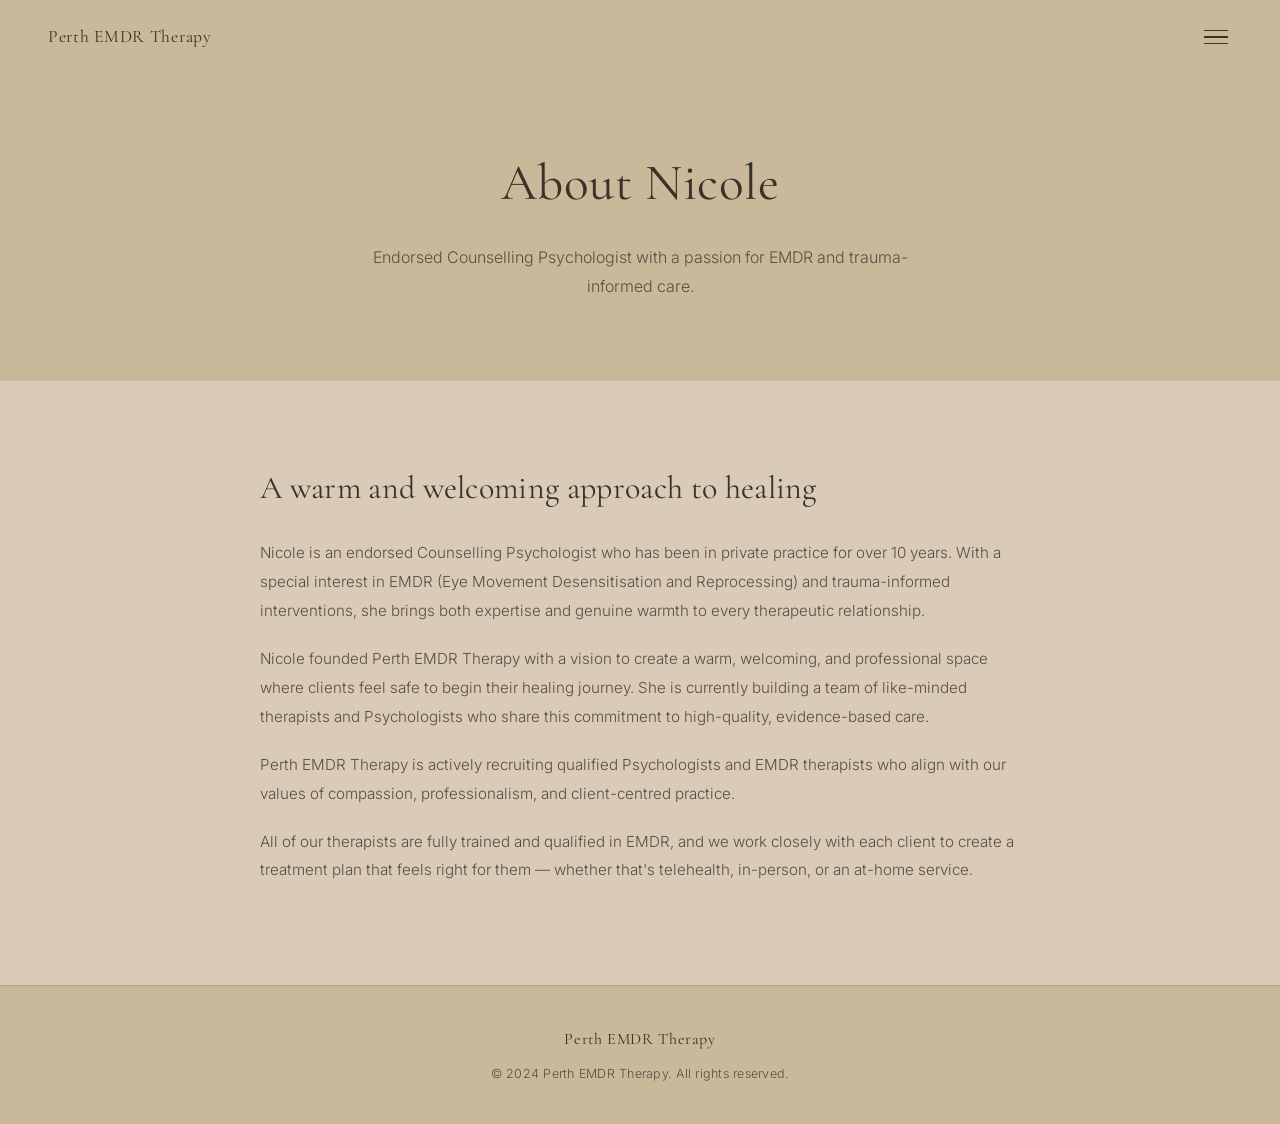
==== about.html @ ef7d59c5 "feat: full redesign matching original Squarespace aesthetic" ====
<!DOCTYPE html>
<html lang="en">
<head>
  <meta charset="UTF-8" />
  <meta name="viewport" content="width=device-width, initial-scale=1.0" />
  <title>About — Perth EMDR Therapy</title>
  <meta name="description" content="Meet Nicole, our endorsed Counselling Psychologist with 10 years of private practice experience specialising in EMDR and trauma-informed care." />
  <link rel="stylesheet" href="css/style.css" />
</head>
<body>

  <!-- NAV -->
  <nav>
    <a href="index.html" class="nav-logo">Perth EMDR Therapy</a>
    <button class="hamburger" aria-label="Open menu">
      <span></span>
      <span></span>
      <span></span>
    </button>
  </nav>

  <!-- NAV OVERLAY -->
  <div class="nav-overlay" role="dialog" aria-label="Navigation menu">
    <button class="nav-close" aria-label="Close menu">&times;</button>
    <a href="index.html">Home</a>
    <a href="about.html">About</a>
    <a href="index.html#services">Services</a>
    <a href="index.html#book">Book Now</a>
    <a href="contact.html">Contact</a>
  </div>

  <!-- PAGE HEADER -->
  <div class="page-header">
    <h1 class="reveal">About Nicole</h1>
    <p class="reveal">Endorsed Counselling Psychologist with a passion for EMDR and trauma-informed care.</p>
  </div>

  <!-- ABOUT CONTENT -->
  <section class="about-section">
    <div class="about-inner">
      <h2 class="reveal">A warm and welcoming approach to healing</h2>
      <p class="reveal">Nicole is an endorsed Counselling Psychologist who has been in private practice for over 10 years. With a special interest in EMDR (Eye Movement Desensitisation and Reprocessing) and trauma-informed interventions, she brings both expertise and genuine warmth to every therapeutic relationship.</p>
      <p class="reveal">Nicole founded Perth EMDR Therapy with a vision to create a warm, welcoming, and professional space where clients feel safe to begin their healing journey. She is currently building a team of like-minded therapists and Psychologists who share this commitment to high-quality, evidence-based care.</p>
      <p class="reveal">Perth EMDR Therapy is actively recruiting qualified Psychologists and EMDR therapists who align with our values of compassion, professionalism, and client-centred practice.</p>
      <p class="reveal">All of our therapists are fully trained and qualified in EMDR, and we work closely with each client to create a treatment plan that feels right for them — whether that's telehealth, in-person, or an at-home service.</p>
    </div>
  </section>

  <!-- FOOTER -->
  <footer>
    <span class="footer-logo">Perth EMDR Therapy</span>
    <small>&copy; 2024 Perth EMDR Therapy. All rights reserved.</small>
  </footer>

  <script src="js/main.js"></script>
</body>
</html>
---- css/style.css ----
/* ============================================
   Perth EMDR Therapy — Main Stylesheet
   Matching original Squarespace aesthetic
   ============================================ */

@import url('https://fonts.googleapis.com/css2?family=Cormorant+Garamond:ital,wght@0,300;0,400;0,500;0,600;1,300;1,400&family=Inter:wght@300;400;500&display=swap');

*, *::before, *::after {
  box-sizing: border-box;
  margin: 0;
  padding: 0;
}

:root {
  --bg: #c9b99a;
  --bg-light: #d9cbb8;
  --bg-dark: #b5a48a;
  --text: #3a3228;
  --text-muted: #5a4e43;
  --font-heading: 'Cormorant Garamond', Georgia, serif;
  --font-body: 'Inter', 'Helvetica Neue', Helvetica, Arial, sans-serif;
}

html {
  scroll-behavior: smooth;
}

body {
  background-color: var(--bg);
  color: var(--text);
  font-family: var(--font-body);
  font-weight: 300;
  font-size: 16px;
  line-height: 1.7;
  -webkit-font-smoothing: antialiased;
}

/* ============================================
   NAV
   ============================================ */
nav {
  position: fixed;
  top: 0;
  left: 0;
  right: 0;
  z-index: 100;
  background: var(--bg);
  display: flex;
  align-items: center;
  justify-content: space-between;
  padding: 22px 48px;
}

.nav-logo {
  font-family: var(--font-heading);
  font-weight: 400;
  font-size: 1.1rem;
  letter-spacing: 0.04em;
  color: var(--text);
  text-decoration: none;
}

.hamburger {
  background: none;
  border: none;
  cursor: pointer;
  padding: 4px;
  display: flex;
  flex-direction: column;
  gap: 5px;
}

.hamburger span {
  display: block;
  width: 24px;
  height: 1.5px;
  background: var(--text);
  transition: all 0.3s ease;
}

/* Mobile nav overlay */
.nav-overlay {
  position: fixed;
  inset: 0;
  background: var(--bg);
  z-index: 200;
  display: flex;
  flex-direction: column;
  align-items: center;
  justify-content: center;
  gap: 2.5rem;
  opacity: 0;
  pointer-events: none;
  transition: opacity 0.3s ease;
}

.nav-overlay.open {
  opacity: 1;
  pointer-events: all;
}

.nav-overlay a {
  font-family: var(--font-heading);
  font-size: 2rem;
  font-weight: 400;
  color: var(--text);
  text-decoration: none;
  letter-spacing: 0.05em;
  transition: opacity 0.2s;
}

.nav-overlay a:hover {
  opacity: 0.6;
}

.nav-close {
  position: absolute;
  top: 22px;
  right: 48px;
  background: none;
  border: none;
  cursor: pointer;
  font-size: 1.8rem;
  color: var(--text);
  line-height: 1;
  font-weight: 300;
}

/* ============================================
   HERO
   ============================================ */
.hero {
  display: grid;
  grid-template-columns: 1fr 1fr;
  min-height: 100vh;
  padding-top: 70px;
}

.hero-image {
  overflow: hidden;
}

.hero-image img {
  width: 100%;
  height: 100%;
  object-fit: cover;
  display: block;
}

.hero-content {
  display: flex;
  align-items: center;
  padding: 80px 72px 80px 64px;
  background: var(--bg);
}

.hero-text h1 {
  font-family: var(--font-heading);
  font-size: clamp(2.2rem, 3.5vw, 3.4rem);
  font-weight: 400;
  line-height: 1.2;
  color: var(--text);
  margin-bottom: 1.5rem;
  letter-spacing: 0.01em;
}

.hero-text p {
  font-size: 1rem;
  font-weight: 300;
  color: var(--text-muted);
  line-height: 1.8;
  max-width: 400px;
}

/* ============================================
   SERVICES SECTION
   ============================================ */
.services {
  background: var(--bg-light);
  padding: 80px 48px;
}

.services-heading {
  font-family: var(--font-heading);
  font-size: 1.1rem;
  font-weight: 400;
  letter-spacing: 0.08em;
  text-transform: uppercase;
  color: var(--text-muted);
  margin-bottom: 48px;
  text-align: center;
}

.services-grid {
  display: grid;
  grid-template-columns: repeat(3, 1fr);
  gap: 40px;
  max-width: 1100px;
  margin: 0 auto;
}

.service-card {
  background: none;
  border: none;
  text-align: left;
}

.service-card img {
  width: 100%;
  aspect-ratio: 4/3;
  object-fit: cover;
  display: block;
  margin-bottom: 20px;
}

.service-card h3 {
  font-family: var(--font-heading);
  font-size: 1.25rem;
  font-weight: 400;
  color: var(--text);
  margin-bottom: 6px;
  letter-spacing: 0.01em;
}

.service-price {
  font-size: 0.85rem;
  font-weight: 400;
  color: var(--text-muted);
  margin-bottom: 10px;
  letter-spacing: 0.02em;
}

.service-card p {
  font-size: 0.9rem;
  font-weight: 300;
  color: var(--text-muted);
  line-height: 1.7;
}

/* ============================================
   INFO BLURB
   ============================================ */
.info-blurb {
  background: var(--bg);
  padding: 72px 48px;
  text-align: center;
}

.info-blurb p {
  font-family: var(--font-heading);
  font-size: 1.3rem;
  font-weight: 400;
  font-style: italic;
  color: var(--text);
  max-width: 780px;
  margin: 0 auto;
  line-height: 1.8;
}

/* ============================================
   BOOKING / CONTACT SECTION
   ============================================ */
.booking {
  background: var(--bg-dark);
  padding: 80px 48px;
}

.booking-inner {
  max-width: 680px;
  margin: 0 auto;
}

.booking h2 {
  font-family: var(--font-heading);
  font-size: clamp(2rem, 3.5vw, 3rem);
  font-weight: 400;
  color: var(--text);
  margin-bottom: 1rem;
  letter-spacing: 0.01em;
  line-height: 1.2;
}

.booking > .booking-inner > p {
  font-size: 0.95rem;
  font-weight: 300;
  color: var(--text-muted);
  margin-bottom: 40px;
  line-height: 1.8;
}

.contact-form {
  display: flex;
  flex-direction: column;
  gap: 18px;
}

.form-row {
  display: grid;
  grid-template-columns: 1fr 1fr;
  gap: 18px;
}

.contact-form input,
.contact-form textarea {
  width: 100%;
  padding: 14px 16px;
  background: rgba(58, 50, 40, 0.08);
  border: 1px solid rgba(58, 50, 40, 0.25);
  border-radius: 0;
  color: var(--text);
  font-family: var(--font-body);
  font-size: 0.9rem;
  font-weight: 300;
  outline: none;
  transition: border-color 0.2s;
}

.contact-form input::placeholder,
.contact-form textarea::placeholder {
  color: var(--text-muted);
  opacity: 0.7;
}

.contact-form input:focus,
.contact-form textarea:focus {
  border-color: var(--text);
}

.contact-form textarea {
  min-height: 140px;
  resize: vertical;
}

.submit-btn {
  align-self: flex-start;
  background: var(--text);
  color: var(--bg-light);
  border: none;
  padding: 14px 40px;
  font-family: var(--font-body);
  font-size: 0.85rem;
  font-weight: 400;
  letter-spacing: 0.08em;
  text-transform: uppercase;
  cursor: pointer;
  transition: opacity 0.2s;
}

.submit-btn:hover {
  opacity: 0.75;
}

.form-success {
  display: none;
  padding: 20px;
  background: rgba(58, 50, 40, 0.1);
  border-left: 3px solid var(--text);
  font-family: var(--font-heading);
  font-size: 1.1rem;
  font-style: italic;
  color: var(--text);
  margin-top: 16px;
}

/* ============================================
   FOOTER
   ============================================ */
footer {
  background: var(--bg);
  padding: 40px 48px;
  border-top: 1px solid rgba(58, 50, 40, 0.15);
  display: flex;
  flex-direction: column;
  align-items: center;
  gap: 10px;
}

.footer-logo {
  font-family: var(--font-heading);
  font-size: 1rem;
  font-weight: 400;
  color: var(--text);
  letter-spacing: 0.04em;
}

footer small {
  font-size: 0.78rem;
  font-weight: 300;
  color: var(--text-muted);
  letter-spacing: 0.02em;
}

/* ============================================
   PAGE HEADER (for inner pages)
   ============================================ */
.page-header {
  padding: 140px 48px 80px;
  background: var(--bg);
  text-align: center;
}

.page-header h1 {
  font-family: var(--font-heading);
  font-size: clamp(2rem, 4vw, 3.5rem);
  font-weight: 400;
  color: var(--text);
  letter-spacing: 0.01em;
  margin-bottom: 1rem;
}

.page-header p {
  font-size: 1rem;
  font-weight: 300;
  color: var(--text-muted);
  max-width: 560px;
  margin: 0 auto;
  line-height: 1.8;
}

/* ============================================
   ABOUT PAGE
   ============================================ */
.about-section {
  background: var(--bg-light);
  padding: 80px 48px;
}

.about-inner {
  max-width: 760px;
  margin: 0 auto;
}

.about-inner h2 {
  font-family: var(--font-heading);
  font-size: 2rem;
  font-weight: 400;
  color: var(--text);
  margin-bottom: 1.5rem;
  letter-spacing: 0.01em;
}

.about-inner p {
  font-size: 0.95rem;
  font-weight: 300;
  color: var(--text-muted);
  line-height: 1.9;
  margin-bottom: 1.2rem;
}

/* ============================================
   CONTACT PAGE
   ============================================ */
.contact-section {
  background: var(--bg-dark);
  padding: 80px 48px;
}

/* ============================================
   SCROLL REVEAL ANIMATIONS
   ============================================ */
.reveal {
  opacity: 0;
  transform: translateY(24px);
  transition: opacity 0.7s ease, transform 0.7s ease;
}

.reveal.visible {
  opacity: 1;
  transform: translateY(0);
}

/* ============================================
   RESPONSIVE
   ============================================ */
@media (max-width: 900px) {
  nav {
    padding: 18px 24px;
  }

  .nav-close {
    right: 24px;
  }

  .hero {
    grid-template-columns: 1fr;
    min-height: auto;
  }

  .hero-image {
    height: 55vw;
    min-height: 260px;
  }

  .hero-content {
    padding: 56px 32px;
  }

  .hero-text h1 {
    font-size: 2rem;
  }

  .services {
    padding: 60px 24px;
  }

  .services-grid {
    grid-template-columns: 1fr;
    gap: 48px;
  }

  .info-blurb {
    padding: 56px 24px;
  }

  .info-blurb p {
    font-size: 1.1rem;
  }

  .booking {
    padding: 60px 24px;
  }

  .form-row {
    grid-template-columns: 1fr;
  }

  footer {
    padding: 32px 24px;
  }

  .page-header {
    padding: 120px 24px 60px;
  }

  .about-section,
  .contact-section {
    padding: 60px 24px;
  }
}

@media (max-width: 600px) {
  .hero-content {
    padding: 44px 20px;
  }

  .hero-text h1 {
    font-size: 1.75rem;
  }

  .booking h2 {
    font-size: 1.75rem;
  }
}
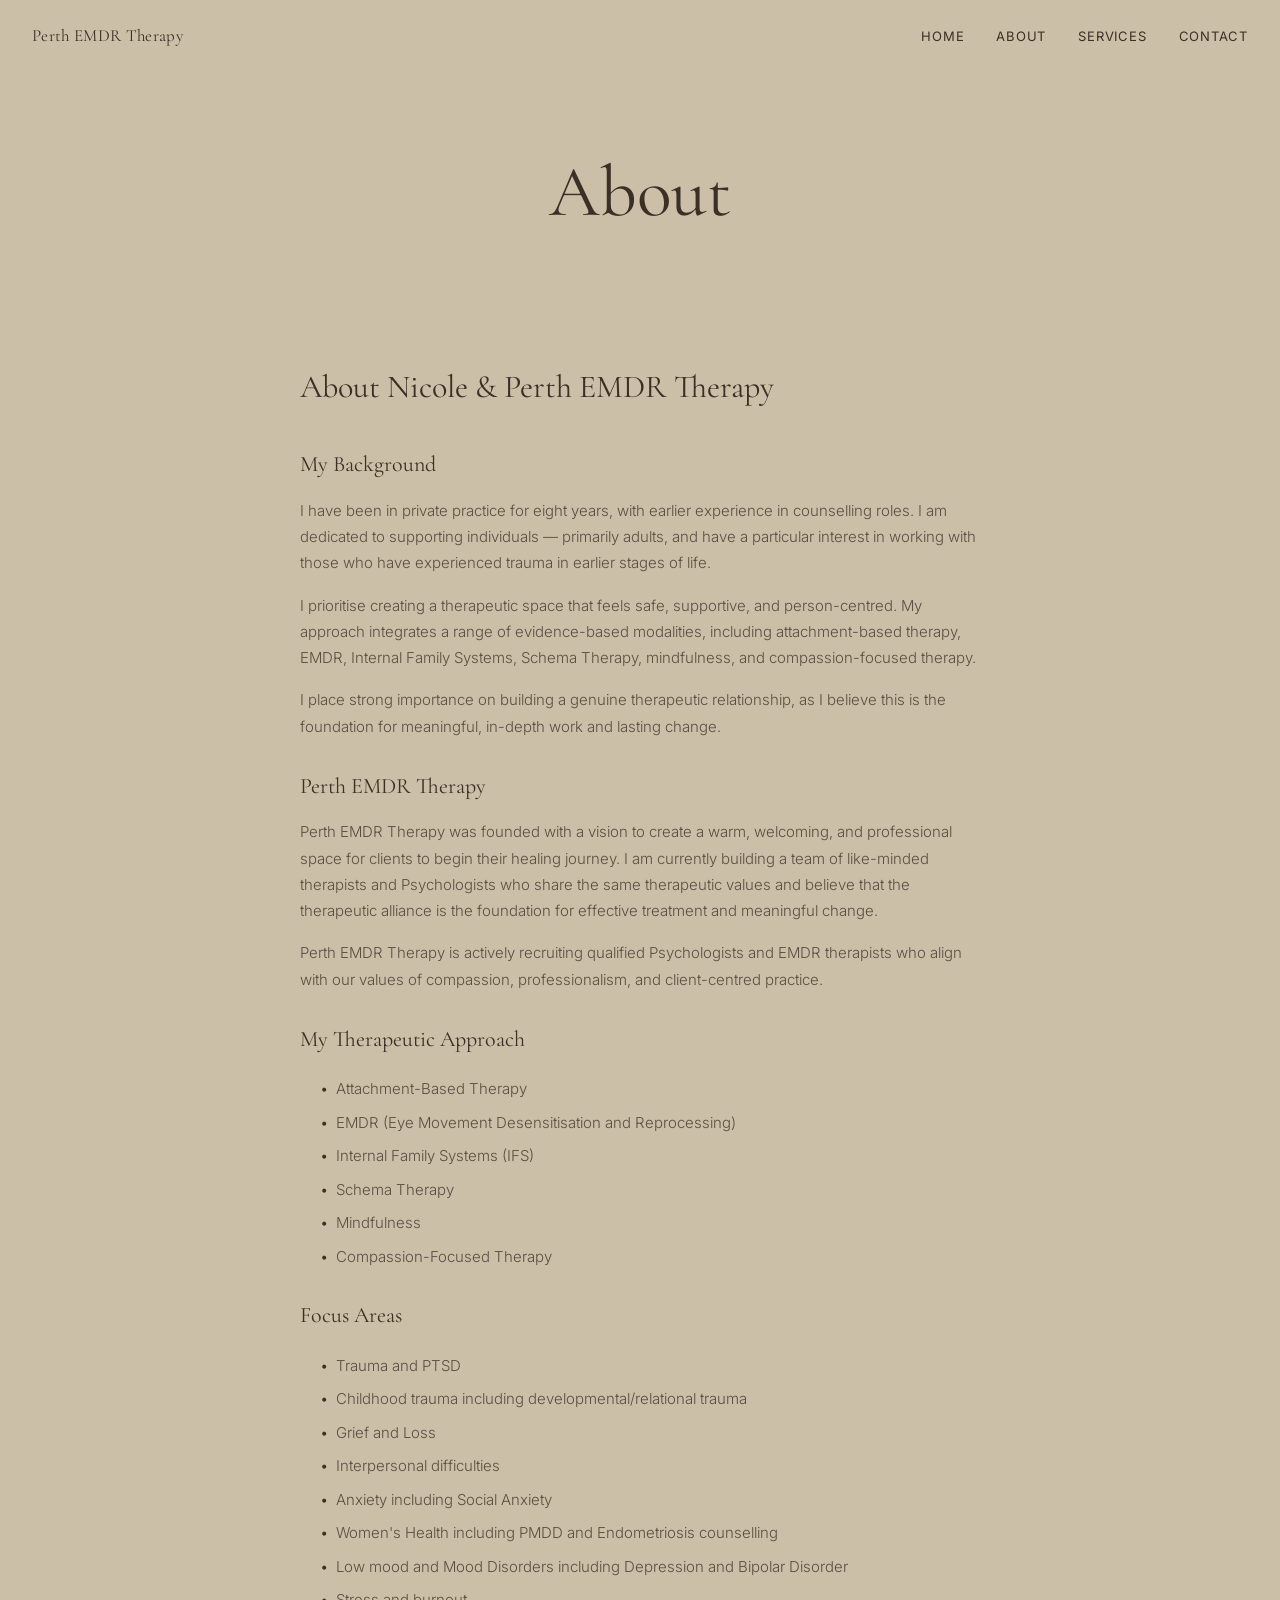
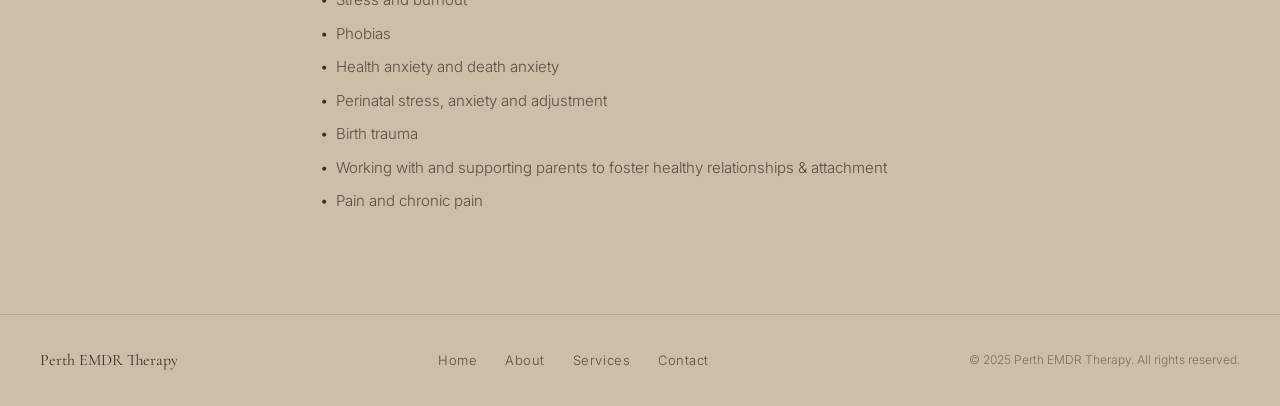
==== commit b5e8c69e: "feat: fix desktop nav, build about/services/contact pages with proper styling" ====
--- a/about.html
+++ b/about.html
@@ -1,55 +1,102 @@
 <!DOCTYPE html>
 <html lang="en">
 <head>
-  <meta charset="UTF-8" />
-  <meta name="viewport" content="width=device-width, initial-scale=1.0" />
-  <title>About — Perth EMDR Therapy</title>
-  <meta name="description" content="Meet Nicole, our endorsed Counselling Psychologist with 10 years of private practice experience specialising in EMDR and trauma-informed care." />
-  <link rel="stylesheet" href="css/style.css" />
+  <meta charset="UTF-8">
+  <meta name="viewport" content="width=device-width, initial-scale=1.0">
+  <title>About | Perth EMDR Therapy</title>
+  <link rel="preconnect" href="https://fonts.googleapis.com">
+  <link rel="preconnect" href="https://fonts.gstatic.com" crossorigin>
+  <link href="https://fonts.googleapis.com/css2?family=Cormorant+Garamond:ital,wght@0,300;0,400;0,500;1,300;1,400&family=Inter:wght@300;400;500&display=swap" rel="stylesheet">
+  <link rel="stylesheet" href="css/style.css">
 </head>
 <body>
 
   <!-- NAV -->
-  <nav>
+  <nav class="nav">
     <a href="index.html" class="nav-logo">Perth EMDR Therapy</a>
-    <button class="hamburger" aria-label="Open menu">
+    <div class="nav-desktop">
+      <a href="index.html">Home</a>
+      <a href="about.html">About</a>
+      <a href="services.html">Services</a>
+      <a href="contact.html">Contact</a>
+    </div>
+    <button class="nav-hamburger" id="hamburger" aria-label="Menu">
       <span></span>
       <span></span>
       <span></span>
     </button>
+    <div class="nav-menu" id="nav-menu">
+      <a href="index.html">Home</a>
+      <a href="about.html">About</a>
+      <a href="services.html">Services</a>
+      <a href="contact.html">Contact</a>
+    </div>
   </nav>
 
-  <!-- NAV OVERLAY -->
-  <div class="nav-overlay" role="dialog" aria-label="Navigation menu">
-    <button class="nav-close" aria-label="Close menu">&times;</button>
-    <a href="index.html">Home</a>
-    <a href="about.html">About</a>
-    <a href="index.html#services">Services</a>
-    <a href="index.html#book">Book Now</a>
-    <a href="contact.html">Contact</a>
-  </div>
+  <!-- PAGE HERO -->
+  <section class="page-hero">
+    <h1>About</h1>
+  </section>
 
-  <!-- PAGE HEADER -->
-  <div class="page-header">
-    <h1 class="reveal">About Nicole</h1>
-    <p class="reveal">Endorsed Counselling Psychologist with a passion for EMDR and trauma-informed care.</p>
-  </div>
+  <!-- CONTENT -->
+  <section class="page-content">
+    <div class="content-wrapper">
+      <h2>About Nicole & Perth EMDR Therapy</h2>
+      
+      <h3>My Background</h3>
+      <p>I have been in private practice for eight years, with earlier experience in counselling roles. I am dedicated to supporting individuals — primarily adults, and have a particular interest in working with those who have experienced trauma in earlier stages of life.</p>
 
-  <!-- ABOUT CONTENT -->
-  <section class="about-section">
-    <div class="about-inner">
-      <h2 class="reveal">A warm and welcoming approach to healing</h2>
-      <p class="reveal">Nicole is an endorsed Counselling Psychologist who has been in private practice for over 10 years. With a special interest in EMDR (Eye Movement Desensitisation and Reprocessing) and trauma-informed interventions, she brings both expertise and genuine warmth to every therapeutic relationship.</p>
-      <p class="reveal">Nicole founded Perth EMDR Therapy with a vision to create a warm, welcoming, and professional space where clients feel safe to begin their healing journey. She is currently building a team of like-minded therapists and Psychologists who share this commitment to high-quality, evidence-based care.</p>
-      <p class="reveal">Perth EMDR Therapy is actively recruiting qualified Psychologists and EMDR therapists who align with our values of compassion, professionalism, and client-centred practice.</p>
-      <p class="reveal">All of our therapists are fully trained and qualified in EMDR, and we work closely with each client to create a treatment plan that feels right for them — whether that's telehealth, in-person, or an at-home service.</p>
+      <p>I prioritise creating a therapeutic space that feels safe, supportive, and person-centred. My approach integrates a range of evidence-based modalities, including attachment-based therapy, EMDR, Internal Family Systems, Schema Therapy, mindfulness, and compassion-focused therapy.</p>
+
+      <p>I place strong importance on building a genuine therapeutic relationship, as I believe this is the foundation for meaningful, in-depth work and lasting change.</p>
+
+      <h3>Perth EMDR Therapy</h3>
+      <p>Perth EMDR Therapy was founded with a vision to create a warm, welcoming, and professional space for clients to begin their healing journey. I am currently building a team of like-minded therapists and Psychologists who share the same therapeutic values and believe that the therapeutic alliance is the foundation for effective treatment and meaningful change.</p>
+
+      <p>Perth EMDR Therapy is actively recruiting qualified Psychologists and EMDR therapists who align with our values of compassion, professionalism, and client-centred practice.</p>
+
+      <h3>My Therapeutic Approach</h3>
+      <ul class="therapy-list">
+        <li>Attachment-Based Therapy</li>
+        <li>EMDR (Eye Movement Desensitisation and Reprocessing)</li>
+        <li>Internal Family Systems (IFS)</li>
+        <li>Schema Therapy</li>
+        <li>Mindfulness</li>
+        <li>Compassion-Focused Therapy</li>
+      </ul>
+
+      <h3>Focus Areas</h3>
+      <ul class="focus-list">
+        <li>Trauma and PTSD</li>
+        <li>Childhood trauma including developmental/relational trauma</li>
+        <li>Grief and Loss</li>
+        <li>Interpersonal difficulties</li>
+        <li>Anxiety including Social Anxiety</li>
+        <li>Women's Health including PMDD and Endometriosis counselling</li>
+        <li>Low mood and Mood Disorders including Depression and Bipolar Disorder</li>
+        <li>Stress and burnout</li>
+        <li>Phobias</li>
+        <li>Health anxiety and death anxiety</li>
+        <li>Perinatal stress, anxiety and adjustment</li>
+        <li>Birth trauma</li>
+        <li>Working with and supporting parents to foster healthy relationships & attachment</li>
+        <li>Pain and chronic pain</li>
+      </ul>
     </div>
   </section>
 
   <!-- FOOTER -->
-  <footer>
-    <span class="footer-logo">Perth EMDR Therapy</span>
-    <small>&copy; 2024 Perth EMDR Therapy. All rights reserved.</small>
+  <footer class="footer">
+    <div class="footer-inner">
+      <span class="footer-logo">Perth EMDR Therapy</span>
+      <nav class="footer-nav">
+        <a href="index.html">Home</a>
+        <a href="about.html">About</a>
+        <a href="services.html">Services</a>
+        <a href="contact.html">Contact</a>
+      </nav>
+      <span class="footer-copy">© 2025 Perth EMDR Therapy. All rights reserved.</span>
+    </div>
   </footer>
 
   <script src="js/main.js"></script>
--- a/css/style.css
+++ b/css/style.css
@@ -1,76 +1,79 @@
-/* ============================================
-   Perth EMDR Therapy — Main Stylesheet
-   Matching original Squarespace aesthetic
-   ============================================ */
-
-@import url('https://fonts.googleapis.com/css2?family=Cormorant+Garamond:ital,wght@0,300;0,400;0,500;0,600;1,300;1,400&family=Inter:wght@300;400;500&display=swap');
-
-*, *::before, *::after {
-  box-sizing: border-box;
-  margin: 0;
-  padding: 0;
-}
+/* =========================================
+   PERTH EMDR THERAPY — Matching Squarespace
+   ========================================= */
+
+*, *::before, *::after { box-sizing: border-box; margin: 0; padding: 0; }
 
 :root {
-  --bg: #c9b99a;
-  --bg-light: #d9cbb8;
-  --bg-dark: #b5a48a;
-  --text: #3a3228;
-  --text-muted: #5a4e43;
-  --font-heading: 'Cormorant Garamond', Georgia, serif;
-  --font-body: 'Inter', 'Helvetica Neue', Helvetica, Arial, sans-serif;
-}
-
-html {
-  scroll-behavior: smooth;
-}
+  --bg:       #cbbfa8;   /* warm sandy taupe — matches Squarespace exactly */
+  --bg-light: #d9ccb8;   /* slightly lighter for services */
+  --bg-book:  #b8a88e;   /* darker for booking section */
+  --text:     #3a3025;   /* dark warm brown */
+  --text-mid: #5a4f42;
+  --serif:    'Cormorant Garamond', Georgia, serif;
+  --sans:     'Inter', Helvetica Neue, sans-serif;
+}
+
+html { scroll-behavior: smooth; }
 
 body {
-  background-color: var(--bg);
-  color: var(--text);
-  font-family: var(--font-body);
+  background: var(--bg);
+  color: var(--text);
+  font-family: var(--sans);
   font-weight: 300;
   font-size: 16px;
   line-height: 1.7;
-  -webkit-font-smoothing: antialiased;
-}
-
-/* ============================================
-   NAV
-   ============================================ */
-nav {
-  position: fixed;
-  top: 0;
-  left: 0;
-  right: 0;
-  z-index: 100;
-  background: var(--bg);
+}
+
+/* ---- NAV ---- */
+.nav {
   display: flex;
   align-items: center;
   justify-content: space-between;
-  padding: 22px 48px;
+  padding: 22px 32px;
+  background: var(--bg);
+  position: relative;
+  z-index: 100;
 }
 
 .nav-logo {
-  font-family: var(--font-heading);
-  font-weight: 400;
-  font-size: 1.1rem;
-  letter-spacing: 0.04em;
+  font-family: var(--serif);
+  font-size: 17px;
+  font-weight: 400;
   color: var(--text);
   text-decoration: none;
-}
-
-.hamburger {
+  letter-spacing: 0.02em;
+}
+
+.nav-desktop {
+  display: flex;
+  gap: 32px;
+}
+
+.nav-desktop a {
+  font-family: var(--sans);
+  font-size: 13px;
+  font-weight: 400;
+  color: var(--text);
+  text-decoration: none;
+  letter-spacing: 0.06em;
+  text-transform: uppercase;
+  transition: opacity 0.2s;
+}
+
+.nav-desktop a:hover { opacity: 0.6; }
+
+.nav-hamburger {
+  display: none;
+  flex-direction: column;
+  gap: 5px;
   background: none;
   border: none;
   cursor: pointer;
   padding: 4px;
-  display: flex;
-  flex-direction: column;
-  gap: 5px;
-}
-
-.hamburger span {
+}
+
+.nav-hamburger span {
   display: block;
   width: 24px;
   height: 1.5px;
@@ -78,62 +81,46 @@
   transition: all 0.3s ease;
 }
 
-/* Mobile nav overlay */
-.nav-overlay {
-  position: fixed;
-  inset: 0;
-  background: var(--bg);
-  z-index: 200;
-  display: flex;
+.nav-hamburger.open span:nth-child(1) { transform: translateY(6.5px) rotate(45deg); }
+.nav-hamburger.open span:nth-child(2) { opacity: 0; }
+.nav-hamburger.open span:nth-child(3) { transform: translateY(-6.5px) rotate(-45deg); }
+
+.nav-menu {
+  display: none;
+  position: absolute;
+  top: 100%;
+  left: 0; right: 0;
+  background: var(--bg);
+  padding: 20px 32px 28px;
   flex-direction: column;
-  align-items: center;
-  justify-content: center;
-  gap: 2.5rem;
-  opacity: 0;
-  pointer-events: none;
-  transition: opacity 0.3s ease;
-}
-
-.nav-overlay.open {
-  opacity: 1;
-  pointer-events: all;
-}
-
-.nav-overlay a {
-  font-family: var(--font-heading);
-  font-size: 2rem;
+  gap: 4px;
+  border-top: 1px solid rgba(58,48,37,0.15);
+  z-index: 99;
+}
+
+.nav-menu.open { display: flex; }
+
+.nav-menu a {
+  font-family: var(--sans);
+  font-size: 14px;
   font-weight: 400;
   color: var(--text);
   text-decoration: none;
-  letter-spacing: 0.05em;
-  transition: opacity 0.2s;
-}
-
-.nav-overlay a:hover {
-  opacity: 0.6;
-}
-
-.nav-close {
-  position: absolute;
-  top: 22px;
-  right: 48px;
-  background: none;
-  border: none;
-  cursor: pointer;
-  font-size: 1.8rem;
-  color: var(--text);
-  line-height: 1;
-  font-weight: 300;
-}
-
-/* ============================================
-   HERO
-   ============================================ */
+  letter-spacing: 0.06em;
+  text-transform: uppercase;
+  padding: 10px 0;
+  border-bottom: 1px solid rgba(58,48,37,0.1);
+}
+
+.nav-menu a:last-child { border-bottom: none; }
+.nav-menu a:hover { opacity: 0.6; }
+
+/* ---- HERO ---- */
 .hero {
   display: grid;
   grid-template-columns: 1fr 1fr;
-  min-height: 100vh;
-  padding-top: 70px;
+  min-height: 480px;
+  background: var(--bg);
 }
 
 .hero-image {
@@ -144,410 +131,437 @@
   width: 100%;
   height: 100%;
   object-fit: cover;
+  object-position: center;
   display: block;
 }
 
-.hero-content {
+.hero-text {
   display: flex;
-  align-items: center;
-  padding: 80px 72px 80px 64px;
+  flex-direction: column;
+  justify-content: center;
+  padding: 60px 56px 60px 48px;
   background: var(--bg);
 }
 
 .hero-text h1 {
-  font-family: var(--font-heading);
-  font-size: clamp(2.2rem, 3.5vw, 3.4rem);
+  font-family: var(--serif);
+  font-size: clamp(32px, 4vw, 52px);
   font-weight: 400;
   line-height: 1.2;
   color: var(--text);
-  margin-bottom: 1.5rem;
+  margin-bottom: 24px;
+}
+
+.hero-text p {
+  font-size: 15px;
+  font-weight: 300;
+  color: var(--text-mid);
+  line-height: 1.75;
+  max-width: 420px;
+}
+
+/* ---- SERVICES ---- */
+.services-section {
+  background: var(--bg-light);
+  padding: 64px 40px;
+}
+
+.services-heading {
+  font-family: var(--serif);
+  font-size: 28px;
+  font-weight: 400;
+  color: var(--text);
+  margin-bottom: 40px;
   letter-spacing: 0.01em;
-}
-
-.hero-text p {
-  font-size: 1rem;
-  font-weight: 300;
-  color: var(--text-muted);
-  line-height: 1.8;
-  max-width: 400px;
-}
-
-/* ============================================
-   SERVICES SECTION
-   ============================================ */
-.services {
-  background: var(--bg-light);
-  padding: 80px 48px;
-}
-
-.services-heading {
-  font-family: var(--font-heading);
-  font-size: 1.1rem;
-  font-weight: 400;
-  letter-spacing: 0.08em;
-  text-transform: uppercase;
-  color: var(--text-muted);
-  margin-bottom: 48px;
-  text-align: center;
 }
 
 .services-grid {
   display: grid;
   grid-template-columns: repeat(3, 1fr);
-  gap: 40px;
-  max-width: 1100px;
-  margin: 0 auto;
-}
-
-.service-card {
-  background: none;
-  border: none;
-  text-align: left;
-}
-
-.service-card img {
+  gap: 32px;
+}
+
+.service-card a {
+  display: block;
+  text-decoration: none;
+  color: inherit;
+}
+
+.service-card-img {
   width: 100%;
   aspect-ratio: 4/3;
+  overflow: hidden;
+  margin-bottom: 18px;
+}
+
+.service-card-img img {
+  width: 100%;
+  height: 100%;
   object-fit: cover;
   display: block;
-  margin-bottom: 20px;
-}
-
-.service-card h3 {
-  font-family: var(--font-heading);
-  font-size: 1.25rem;
+  transition: transform 0.5s ease;
+}
+
+.service-card:hover .service-card-img img {
+  transform: scale(1.03);
+}
+
+.service-card-body h3 {
+  font-family: var(--serif);
+  font-size: 20px;
   font-weight: 400;
   color: var(--text);
   margin-bottom: 6px;
-  letter-spacing: 0.01em;
 }
 
 .service-price {
-  font-size: 0.85rem;
-  font-weight: 400;
-  color: var(--text-muted);
+  font-size: 14px;
+  font-weight: 500;
+  color: var(--text-mid);
   margin-bottom: 10px;
-  letter-spacing: 0.02em;
-}
-
-.service-card p {
-  font-size: 0.9rem;
-  font-weight: 300;
-  color: var(--text-muted);
+  letter-spacing: 0.03em;
+}
+
+.service-card-body p {
+  font-size: 14px;
+  font-weight: 300;
+  color: var(--text-mid);
   line-height: 1.7;
-}
-
-/* ============================================
-   INFO BLURB
-   ============================================ */
+  margin-bottom: 12px;
+}
+
+.service-link {
+  font-size: 13px;
+  font-weight: 400;
+  color: var(--text);
+  letter-spacing: 0.06em;
+  text-transform: uppercase;
+  opacity: 0.6;
+}
+
+/* ---- INFO BLURB ---- */
 .info-blurb {
   background: var(--bg);
-  padding: 72px 48px;
+  padding: 56px 40px;
   text-align: center;
 }
 
 .info-blurb p {
-  font-family: var(--font-heading);
-  font-size: 1.3rem;
-  font-weight: 400;
+  font-family: var(--serif);
+  font-size: clamp(18px, 2.5vw, 24px);
+  font-weight: 300;
   font-style: italic;
   color: var(--text);
-  max-width: 780px;
+  max-width: 760px;
   margin: 0 auto;
-  line-height: 1.8;
-}
-
-/* ============================================
-   BOOKING / CONTACT SECTION
-   ============================================ */
-.booking {
-  background: var(--bg-dark);
-  padding: 80px 48px;
-}
-
-.booking-inner {
-  max-width: 680px;
+  line-height: 1.7;
+}
+
+/* ---- BOOKING SECTION ---- */
+.booking-section {
+  background: var(--bg-book);
+  padding: 80px 40px;
+}
+
+.booking-section h2 {
+  font-family: var(--serif);
+  font-size: clamp(36px, 5vw, 64px);
+  font-weight: 400;
+  color: var(--text);
+  text-align: center;
+  margin-bottom: 12px;
+  line-height: 1.1;
+}
+
+.booking-sub {
+  text-align: center;
+  font-size: 15px;
+  font-weight: 300;
+  color: var(--text-mid);
+  margin-bottom: 48px;
+  max-width: 500px;
+  margin-left: auto;
+  margin-right: auto;
+}
+
+.booking-form {
+  max-width: 560px;
   margin: 0 auto;
-}
-
-.booking h2 {
-  font-family: var(--font-heading);
-  font-size: clamp(2rem, 3.5vw, 3rem);
-  font-weight: 400;
-  color: var(--text);
-  margin-bottom: 1rem;
-  letter-spacing: 0.01em;
-  line-height: 1.2;
-}
-
-.booking > .booking-inner > p {
-  font-size: 0.95rem;
-  font-weight: 300;
-  color: var(--text-muted);
-  margin-bottom: 40px;
-  line-height: 1.8;
-}
-
-.contact-form {
-  display: flex;
-  flex-direction: column;
-  gap: 18px;
 }
 
 .form-row {
   display: grid;
   grid-template-columns: 1fr 1fr;
-  gap: 18px;
-}
-
-.contact-form input,
-.contact-form textarea {
+  gap: 16px;
+}
+
+.form-group {
+  margin-bottom: 20px;
+}
+
+.form-group label {
+  display: block;
+  font-size: 13px;
+  font-weight: 400;
+  color: var(--text);
+  margin-bottom: 6px;
+  letter-spacing: 0.04em;
+}
+
+.req {
+  font-size: 11px;
+  font-weight: 300;
+  opacity: 0.6;
+}
+
+.form-group input,
+.form-group textarea {
   width: 100%;
-  padding: 14px 16px;
-  background: rgba(58, 50, 40, 0.08);
-  border: 1px solid rgba(58, 50, 40, 0.25);
+  padding: 12px 14px;
+  background: rgba(255,255,255,0.35);
+  border: 1px solid rgba(58,48,37,0.25);
+  color: var(--text);
+  font-family: var(--sans);
+  font-size: 14px;
+  font-weight: 300;
+  outline: none;
+  transition: border-color 0.25s, background 0.25s;
   border-radius: 0;
-  color: var(--text);
-  font-family: var(--font-body);
-  font-size: 0.9rem;
-  font-weight: 300;
-  outline: none;
-  transition: border-color 0.2s;
-}
-
-.contact-form input::placeholder,
-.contact-form textarea::placeholder {
-  color: var(--text-muted);
-  opacity: 0.7;
-}
-
-.contact-form input:focus,
-.contact-form textarea:focus {
-  border-color: var(--text);
-}
-
-.contact-form textarea {
-  min-height: 140px;
-  resize: vertical;
-}
+  -webkit-appearance: none;
+}
+
+.form-group input:focus,
+.form-group textarea:focus {
+  border-color: rgba(58,48,37,0.6);
+  background: rgba(255,255,255,0.5);
+}
+
+.form-group textarea { resize: vertical; }
 
 .submit-btn {
-  align-self: flex-start;
+  display: inline-block;
+  padding: 14px 48px;
   background: var(--text);
-  color: var(--bg-light);
+  color: var(--bg);
+  font-family: var(--sans);
+  font-size: 13px;
+  font-weight: 400;
+  letter-spacing: 0.1em;
+  text-transform: uppercase;
   border: none;
-  padding: 14px 40px;
-  font-family: var(--font-body);
-  font-size: 0.85rem;
-  font-weight: 400;
-  letter-spacing: 0.08em;
-  text-transform: uppercase;
   cursor: pointer;
   transition: opacity 0.2s;
 }
 
-.submit-btn:hover {
-  opacity: 0.75;
-}
+.submit-btn:hover { opacity: 0.8; }
 
 .form-success {
   display: none;
-  padding: 20px;
-  background: rgba(58, 50, 40, 0.1);
-  border-left: 3px solid var(--text);
-  font-family: var(--font-heading);
-  font-size: 1.1rem;
-  font-style: italic;
-  color: var(--text);
-  margin-top: 16px;
-}
-
-/* ============================================
-   FOOTER
-   ============================================ */
-footer {
-  background: var(--bg);
-  padding: 40px 48px;
-  border-top: 1px solid rgba(58, 50, 40, 0.15);
+  margin-top: 20px;
+  padding: 14px 20px;
+  background: rgba(255,255,255,0.3);
+  font-size: 14px;
+  color: var(--text);
+  text-align: center;
+}
+
+/* ---- PAGE HERO ---- */
+.page-hero {
+  background: var(--bg);
+  padding: 80px 40px;
+  text-align: center;
+}
+
+.page-hero h1 {
+  font-family: var(--serif);
+  font-size: clamp(48px, 6vw, 72px);
+  font-weight: 400;
+  color: var(--text);
+  line-height: 1.1;
+}
+
+/* ---- PAGE CONTENT ---- */
+.page-content {
+  background: var(--bg);
+  padding: 48px 40px 80px;
+}
+
+.content-wrapper {
+  max-width: 680px;
+  margin: 0 auto;
+}
+
+.page-content h2 {
+  font-family: var(--serif);
+  font-size: 32px;
+  font-weight: 400;
+  color: var(--text);
+  margin-bottom: 32px;
+  margin-top: 32px;
+}
+
+.page-content h2:first-child { margin-top: 0; }
+
+.page-content h3 {
+  font-family: var(--serif);
+  font-size: 22px;
+  font-weight: 400;
+  color: var(--text);
+  margin-top: 28px;
+  margin-bottom: 14px;
+}
+
+.page-content p {
+  font-size: 15px;
+  font-weight: 300;
+  color: var(--text-mid);
+  line-height: 1.75;
+  margin-bottom: 16px;
+}
+
+.page-content a {
+  color: var(--text);
+  font-weight: 400;
+  text-decoration: none;
+  border-bottom: 1px solid currentColor;
+}
+
+.page-content a:hover { opacity: 0.6; }
+
+.therapy-list, .focus-list, .session-list, .hours-list {
+  margin: 18px 0 20px 20px;
+  list-style: none;
+}
+
+.therapy-list li, .focus-list li, .session-list li, .hours-list li {
+  font-size: 15px;
+  color: var(--text-mid);
+  line-height: 1.7;
+  margin-bottom: 8px;
+  position: relative;
+  padding-left: 16px;
+}
+
+.therapy-list li::before, .focus-list li::before, .session-list li::before, .hours-list li::before {
+  content: '•';
+  position: absolute;
+  left: 0;
+  color: var(--text);
+}
+
+/* ---- CONTACT PAGE LAYOUT ---- */
+.contact-wrapper {
+  display: grid;
+  grid-template-columns: 1fr 1fr;
+  gap: 60px;
+  max-width: 920px;
+  margin: 0 auto;
+}
+
+.contact-form-section, .contact-info-section {
+  padding: 0;
+}
+
+.contact-info-section h2 {
+  margin-top: 0;
+}
+
+.contact-info-section h3 {
+  margin-top: 24px;
+}
+
+/* ---- FOOTER ---- */
+.footer {
+  background: var(--bg);
+  border-top: 1px solid rgba(58,48,37,0.15);
+  padding: 32px 40px;
+}
+
+.footer-inner {
   display: flex;
-  flex-direction: column;
   align-items: center;
-  gap: 10px;
+  justify-content: space-between;
+  flex-wrap: wrap;
+  gap: 16px;
 }
 
 .footer-logo {
-  font-family: var(--font-heading);
-  font-size: 1rem;
-  font-weight: 400;
-  color: var(--text);
+  font-family: var(--serif);
+  font-size: 16px;
+  font-weight: 400;
+  color: var(--text);
+}
+
+.footer-nav {
+  display: flex;
+  gap: 28px;
+}
+
+.footer-nav a {
+  font-size: 13px;
+  font-weight: 300;
+  color: var(--text-mid);
+  text-decoration: none;
   letter-spacing: 0.04em;
 }
 
-footer small {
-  font-size: 0.78rem;
-  font-weight: 300;
-  color: var(--text-muted);
-  letter-spacing: 0.02em;
-}
-
-/* ============================================
-   PAGE HEADER (for inner pages)
-   ============================================ */
-.page-header {
-  padding: 140px 48px 80px;
-  background: var(--bg);
-  text-align: center;
-}
-
-.page-header h1 {
-  font-family: var(--font-heading);
-  font-size: clamp(2rem, 4vw, 3.5rem);
-  font-weight: 400;
-  color: var(--text);
-  letter-spacing: 0.01em;
-  margin-bottom: 1rem;
-}
-
-.page-header p {
-  font-size: 1rem;
-  font-weight: 300;
-  color: var(--text-muted);
-  max-width: 560px;
-  margin: 0 auto;
-  line-height: 1.8;
-}
-
-/* ============================================
-   ABOUT PAGE
-   ============================================ */
-.about-section {
-  background: var(--bg-light);
-  padding: 80px 48px;
-}
-
-.about-inner {
-  max-width: 760px;
-  margin: 0 auto;
-}
-
-.about-inner h2 {
-  font-family: var(--font-heading);
-  font-size: 2rem;
-  font-weight: 400;
-  color: var(--text);
-  margin-bottom: 1.5rem;
-  letter-spacing: 0.01em;
-}
-
-.about-inner p {
-  font-size: 0.95rem;
-  font-weight: 300;
-  color: var(--text-muted);
-  line-height: 1.9;
-  margin-bottom: 1.2rem;
-}
-
-/* ============================================
-   CONTACT PAGE
-   ============================================ */
-.contact-section {
-  background: var(--bg-dark);
-  padding: 80px 48px;
-}
-
-/* ============================================
-   SCROLL REVEAL ANIMATIONS
-   ============================================ */
+.footer-nav a:hover { opacity: 0.6; }
+
+.footer-copy {
+  font-size: 12px;
+  font-weight: 300;
+  color: var(--text-mid);
+  opacity: 0.7;
+}
+
+/* ---- SCROLL REVEAL ---- */
 .reveal {
   opacity: 0;
   transform: translateY(24px);
   transition: opacity 0.7s ease, transform 0.7s ease;
 }
-
 .reveal.visible {
   opacity: 1;
   transform: translateY(0);
 }
 
-/* ============================================
-   RESPONSIVE
-   ============================================ */
-@media (max-width: 900px) {
-  nav {
-    padding: 18px 24px;
-  }
-
-  .nav-close {
-    right: 24px;
-  }
-
+/* ---- MOBILE ---- */
+@media (max-width: 768px) {
+  .nav-desktop { display: none; }
+  .nav-hamburger { display: flex; }
   .hero {
     grid-template-columns: 1fr;
-    min-height: auto;
   }
 
   .hero-image {
-    height: 55vw;
-    min-height: 260px;
+    height: 280px;
   }
 
-  .hero-content {
-    padding: 56px 32px;
-  }
-
-  .hero-text h1 {
-    font-size: 2rem;
-  }
-
-  .services {
-    padding: 60px 24px;
+  .hero-text {
+    padding: 40px 24px;
   }
 
   .services-grid {
     grid-template-columns: 1fr;
-    gap: 48px;
   }
 
-  .info-blurb {
-    padding: 56px 24px;
-  }
-
-  .info-blurb p {
-    font-size: 1.1rem;
-  }
-
-  .booking {
-    padding: 60px 24px;
-  }
-
-  .form-row {
-    grid-template-columns: 1fr;
-  }
-
-  footer {
-    padding: 32px 24px;
-  }
-
-  .page-header {
-    padding: 120px 24px 60px;
-  }
-
-  .about-section,
-  .contact-section {
-    padding: 60px 24px;
-  }
-}
-
-@media (max-width: 600px) {
-  .hero-content {
-    padding: 44px 20px;
-  }
-
-  .hero-text h1 {
-    font-size: 1.75rem;
-  }
-
-  .booking h2 {
-    font-size: 1.75rem;
-  }
-}
+  .services-section { padding: 48px 24px; }
+  .info-blurb { padding: 40px 24px; }
+  .booking-section { padding: 56px 24px; }
+
+  .form-row { grid-template-columns: 1fr; }
+
+  .footer-inner { flex-direction: column; align-items: flex-start; }
+  .footer-nav { flex-wrap: wrap; gap: 16px; }
+
+  .contact-wrapper { grid-template-columns: 1fr; gap: 40px; }
+
+  .page-hero { padding: 48px 20px; }
+  .page-content { padding: 32px 20px 56px; }
+  .content-wrapper { margin: 0 auto; }
+}
+
+@media (max-width: 480px) {
+  .nav { padding: 18px 20px; }
+  .nav-menu { padding: 16px 20px 24px; }
+}
